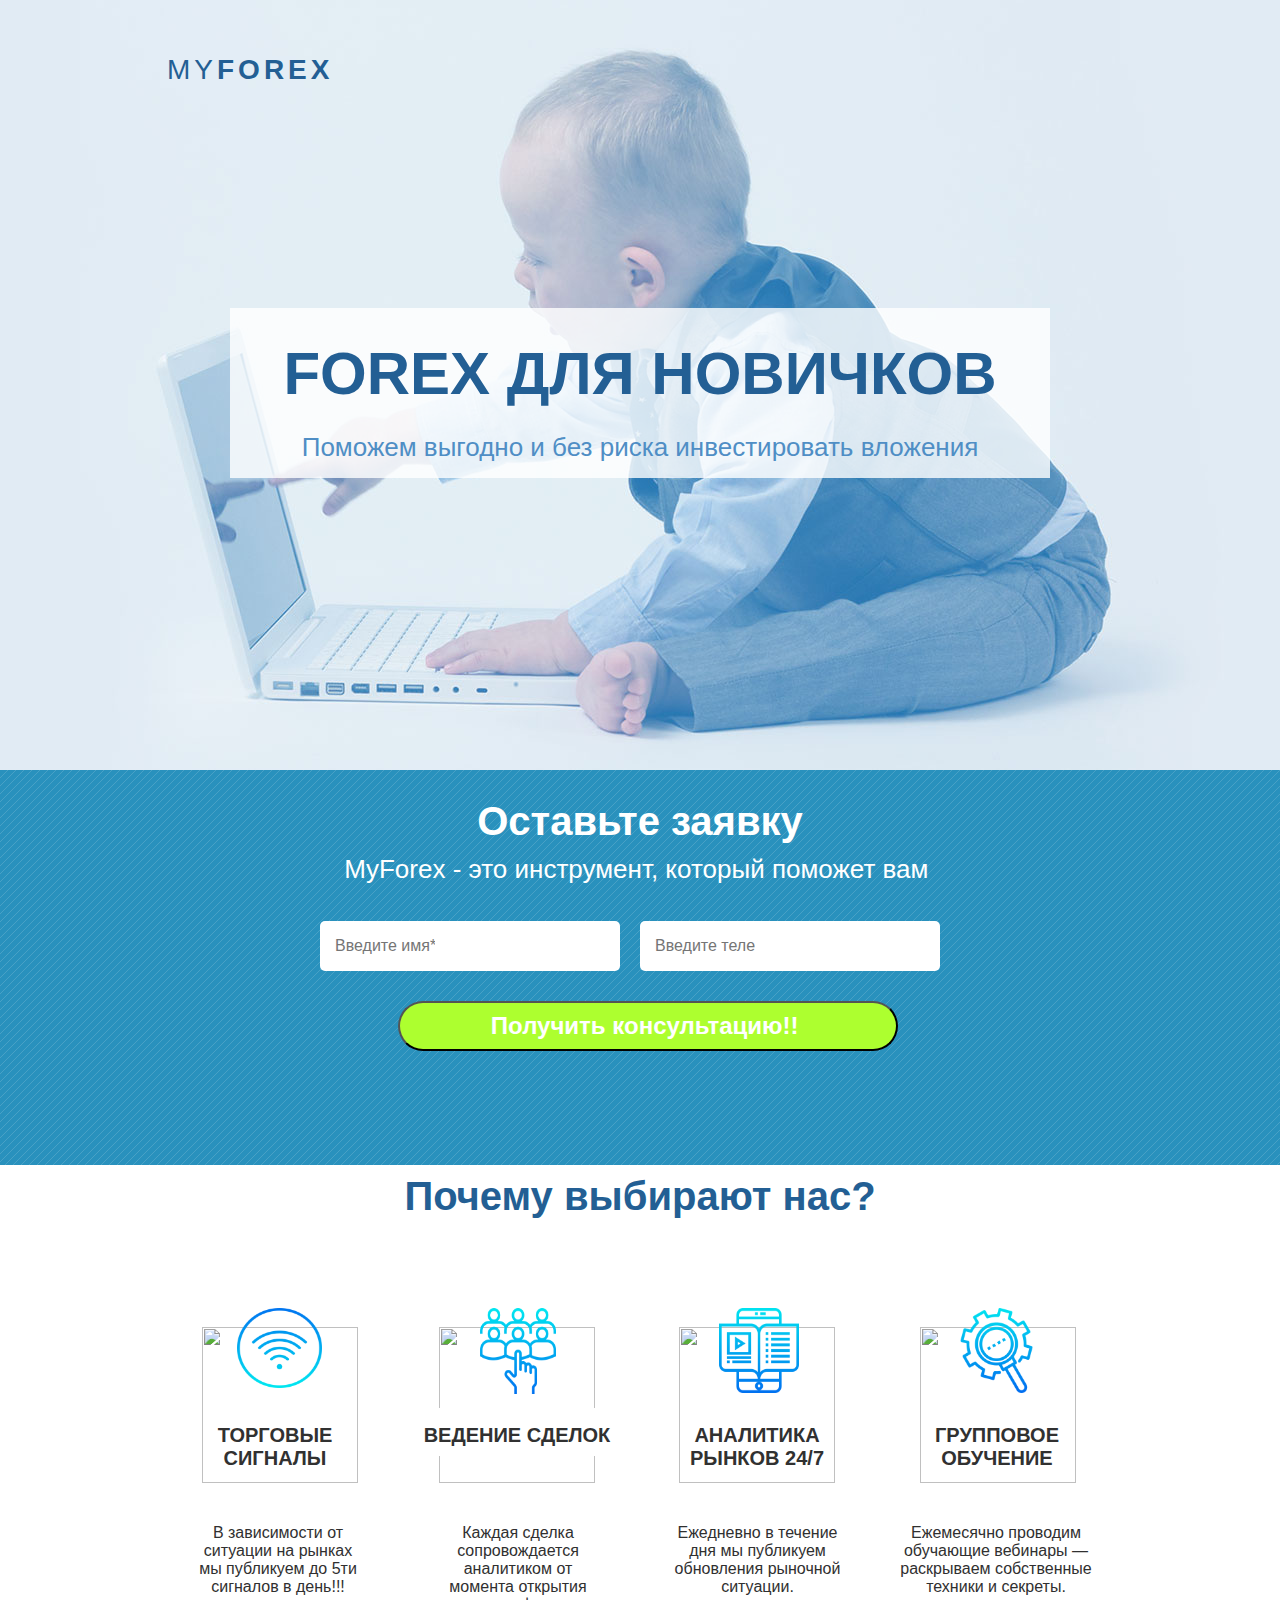
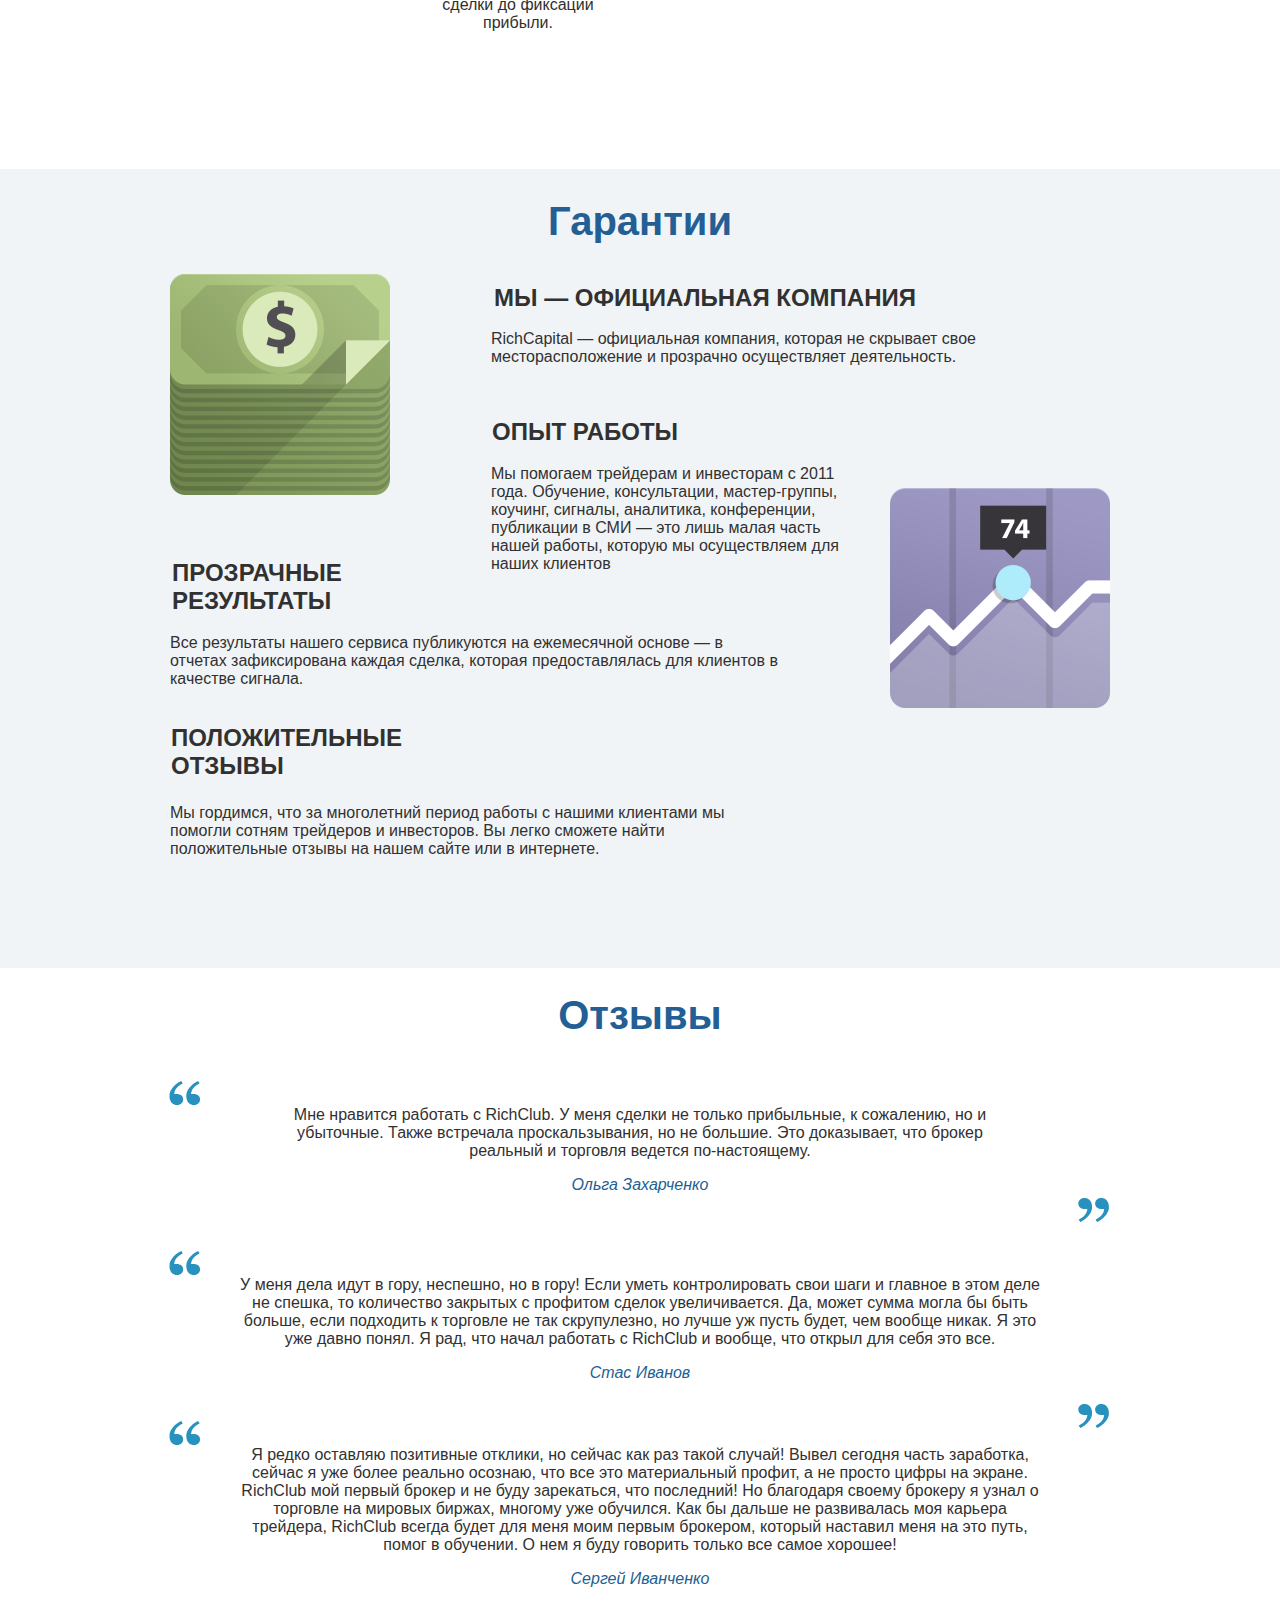
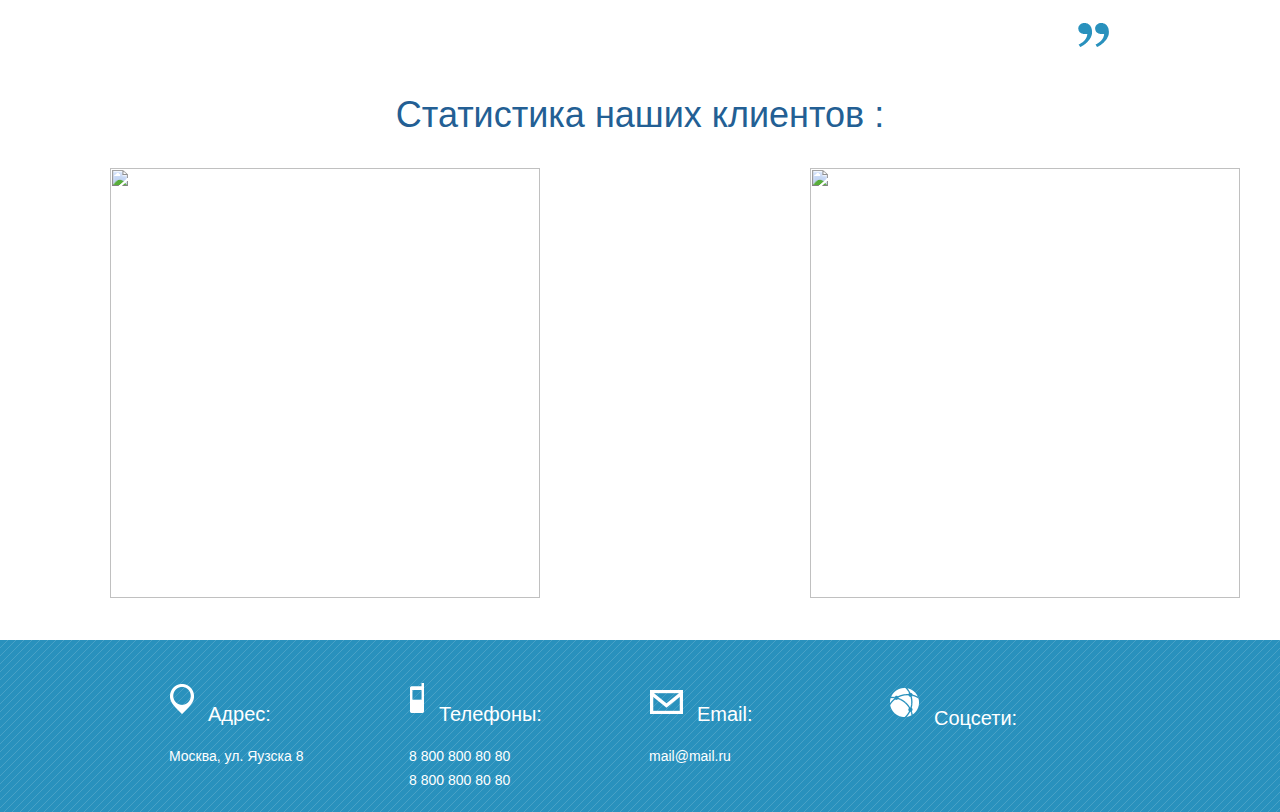
==== index.html @ 24b93293 "1" ====
﻿<!DOCTYPE HTML>
<html lang="ru" class="lang-ru site-ru">
<head>
	
    

    <meta http-equiv="Content-type" content="text/html; charset=utf-8" />

    

    <title>Форекс</title>
    

    
    

    
    
        <style class="page__variant-css">.body-pageVariant,
.preview-main-container {
    font-family: Arial, Helvetica, sans-serif;
}
.page_container {
    width: 960px;
    background: 0% 0% no-repeat #FFFFFF ;     height: 100%;
}
#middle_container { width: 960px; }
.preview-main-container,
.main-container {
    background-position: 50% 0%;
    background-no-scroll: on;
    min-height: 4060px;
    width: 960;
    z-index: 101;
    anchor-id: #block-page;
    font-family: Arial, Helvetica, sans-serif; 
}
.preview-main-container {
    min-width: 960px !important;
}
</style>
    
    
        
         
    <style>
    /* логотип */
    #block-new10 { 
        letter-spacing: 4px; /* расстояние между буквами */ 
    }
    #block-new10 strong{ 
        font-weight:800 !important; /* толщина шрифта */
    }
   
    /* заголовки разделов */
    #block-new16 *,
    #block-new20 *,
    #block-new39 *,
    #block-new49 *{
                font-size:40px  !important; /* размер шрифта */
        font-weight:600 !important; /* толщина шрифта */
    }
    /* подзаголовки разделов */
    #block-new17,
    #block-new21 {
        font-weight:300 !important; /* толщина шрифта */
    }
    /* заголовки раздела "почему мы", "гарантии", "остались вопросы?" */
    #block-new31,
    #block-new32,
    #block-new33,
    #block-new34,
    #block-new40,
    #block-new41,
    #block-new42,
    #block-new43,
    #block-new59{
        font-weight:600 !important; /* толщина шрифта */
    }
    
        /* кнопки форм */
    #block-new12 a,
    #block-new19 a{
        font-family: open sans,sans-serif !important; /* гарнитура шрифта */
        font-weight:600 !important; /* толщина шрифта */
        letter-spacing: 1.9px; /* расстояние между буквами */
    }
    /* кнопки форм под курсором */
    #block-new12:hover{
        border-color:#ea3232; /* цвет границы */
    }
    /* кнопки форм под курсором */
    #block-new12:hover a{
        color:#ea3232; /* цвет шрифта */
    }
    #block-new19:hover a{
        color:#2991bd; /* цвет шрифта */
    }
    

</style>
    

</head>


<body>

    

    
    
        <div id="block-new2" style="position: absolute; display: block;position: absolute;background-position: 0% 0%;background-repeat: repeat;border-width: 1px;background-image: url(./01_wZxetYf.png#size_8x8);capture: on;container: on;top: 770px;height: 395px;width: 100%;z-index: 1;anchor-id: #block-new2;background-color: #2991bd;left: 0;opacity: NaN;" class="outer-section"></div>
    
        <div id="block-new3" style="position: absolute; display: block;position: absolute;background-position: 0% 0%;background-repeat: no-repeat;border-width: 1px;capture: on;container: on;top: 1165px;height: 1004px;width: 100%;z-index: 1;anchor-id: #block-new3;background-color: #fffff;left: 0;opacity: NaN;" class="outer-section"></div>
    
        <div id="block-new1" style="position: absolute; display: block;position: absolute;background-position: 50% 0%;background-repeat: no-repeat;border-width: 1px;background-image: url(./01_EBP2nKq.jpg#size_1920x770);capture: on;container: on;height: 770px;width: 100%;z-index: 1;anchor-id: #block-new1;background-color: #e1ebf4;left: 0;top: 0;opacity: NaN;" class="outer-section"></div>
        
        <div id="block-new7" style="position: absolute; display: block;position: absolute;background-position: 0% 0%;background-repeat: repeat;border-width: 1px;background-image: url(./01_wZxetYf.png#size_8x8);capture: on;container: on;top: 3840px;height: 172px;width: 100%;z-index: 1;anchor-id: #block-new7;background-color: #2991bd;left: 0;opacity: NaN;" class="outer-section"></div>
    
        <div id="block-new4" style="position: absolute; display: block;position: absolute;background-position: 0% 0%;background-repeat: no-repeat;border-width: 1px;capture: on;container: on;top: 1769px;height: 1099px;width: 100%;z-index: 1;anchor-id: #block-new4;background-color: #f1f4f6;left: 0;opacity: NaN;" class="outer-section"></div>
    
        <div id="block-new5" style="position: absolute; display: block;position: absolute;background-position: 0% 0%;background-repeat: no-repeat;border-width: 1px;capture: on;container: on;top: 2568px;height: 754px;width: 100%;z-index: 1;anchor-id: #block-new5;background-color: #ffffff;left: 0;opacity: NaN;" class="outer-section"></div>
    
   
    <div id="preview" class="page_container" style="margin: 0 auto; position: relative; ">
        



    
        
            <style id="block-style-new58"> #block-new58  {display: block;position: absolute;background-position: 0% 0%;background-repeat: no-repeat;border-width: 1px;fix-aspect: on;top: 3215px;height: 24px;width: 31px;z-index: 125;anchor-id: #block-new58;left: 918px;}#block-new58 > img{vertical-align:top;}</style>
        
        
        
          <div class="block block-image is-image" id="block-new58" >
              

    <img src="./untitled-105_gXFi5ez.png#size_31x24"
        alt=""
        width="31"
        height="24" />


          </div>
        
   
        
        
        
          <div class="block block-text is-text" id="block-new32" style="display: block;position: absolute;background-position: 0% 0%;background-repeat: no-repeat;border-width: 1px;top: 1400px;height: 48px;width: 210px;z-index: 119;anchor-id: #block-new32;background-color: #ffffff;left: 252px;">
              <p style="text-align: center;"><span style="color:#313131;"><span style="font-size:20px;"><span style="font-family:open sans,sans-serif;">ВЕДЕНИЕ СДЕЛОК

</span></span></span></p>

          </div>
        
        </br>

        
        
        
          <div class="block block-text is-text" id="block-new33" style="display: block;position: absolute;background-position: 0% 0%;background-repeat: no-repeat;border-width: 1px;top: 1400px;height: 48px;width: 210px;z-index: 119;anchor-id: #block-new33;left: 492px;">
              <p style="text-align: center;"><span style="color:#313131;"><span style="font-size:20px;"><span style="font-family:open sans,sans-serif;">АНАЛИТИКА РЫНКОВ 24/7

</span></span></span></p>

          </div>
            </br>

    
        
            <style id="block-style-new30"> #block-new30 {display: block;position: absolute;background-position: 0% 0%;background-repeat: no-repeat;border-width: 1px;fix-aspect: on;top: 1300px;height: 85px;width: 85px;z-index: 118;anchor-id: #block-new30;left: 794px;}#block-new30 > img{vertical-align:top;}</style>
        
        
        
          <div class="block block-image is-image" id="block-new30" >
              

    <img src="./05_L6Yw2ML.png#size_85x85"
        alt=""
        width="85"
        height="85" />


          </div>
        
    
        
        
        
          <div class="block block-text is-text" id="block-new31" style="display: block;position: absolute;background-position: 0% 0%;background-repeat: no-repeat;border-width: 1px;top: 1400px;height: 48px;width: 210px;z-index: 119;anchor-id: #block-new31;left: 10px;">
              <p style="text-align: center;"><span style="color:#313131;"><span style="font-size:20px;"><span style="font-family:open sans,sans-serif;">ТОРГОВЫЕ СИГНАЛЫ</span></span></span></p>

          </div>
        
    </br>
        
        
        
          <div class="block block-text is-text" id="block-new36" style="display: block;position: absolute;background-position: 0% 0%;background-repeat: no-repeat;border-width: 1px;top: 1500px;height: 66px;width: 174px;z-index: 120;anchor-id: #block-new36;left: 271px;">
              <p style="text-align: center;"><span style="color:#303030;"><span style="font-family:open sans,sans-serif;"><span style="font-size:16px;">Каждая сделка сопровождается аналитиком от момента открытия сделки до фиксации прибыли.</span></span></span></p>
          </div>
        
    
        
        
        
          <div class="block block-text is-text" id="block-new37" style="display: block;position: absolute;background-position: 0% 0%;background-repeat: no-repeat;border-width: 1px;top: 1500px;height: 66px;width: 185px;z-index: 120;anchor-id: #block-new37;left: 505px;">
              <p style="text-align: center;"><span style="color:#303030;"><span style="font-family:open sans,sans-serif;"><span style="font-size:16px;">Ежедневно в течение дня мы публикуем обновления рыночной ситуации.</span></span></span></p>
          </div>
        
    
        
        
        
          <div class="block block-text is-text" id="block-new34" style="display: block;position: absolute;background-position: 0% 0%;background-repeat: no-repeat;border-width: 1px;top: 1400px;height: 48px;width: 210px;z-index: 119;anchor-id: #block-new34;left: 732px;">
              <p style="text-align: center;"><span style="color:#313131;"><span style="font-size:20px;"><span style="font-family:open sans,sans-serif;">ГРУППОВОЕ ОБУЧЕНИЕ

</span></span></span></p>

          </div>
            </br>

    
        
        
        
          <div class="block block-text is-text" id="block-new35" style="display: block;position: absolute;background-position: 0% 0%;background-repeat: no-repeat;border-width: 1px;top: 1500px;height: 42px;width: 174px;z-index: 120;anchor-id: #block-new35;left: 31px;">
              <p style="text-align: center;"><span style="color:#303030;"><span style="font-family:open sans,sans-serif;"><span style="font-size:16px;">В зависимости от ситуации на рынках мы публикуем до 5ти сигналов в день!!!

</span></span></span></p>

          </div>
        
    
        
        
        
          <div class="block block-text is-text" id="block-new38" style="display: block;position: absolute;background-position: 0% 0%;background-repeat: no-repeat;border-width: 1px;top: 1500px;height: 66px;width: 200px;z-index: 120;anchor-id: #block-new38;left: 736px;">
              <p style="text-align: center;"><span style="color:#303030;"><span style="font-family:open sans,sans-serif;"><span style="font-size:16px;">Ежемесячно проводим обучающие вебинары — раскрываем собственные техники и секреты.</span></span></span></p>
          </div>
        
    
        
        
        
          <div class="block block-text is-text" id="block-new39" style="display: block;position: absolute;background-position: 0% 0%;background-repeat: no-repeat;border-width: 1px;top: 1750px;height: 72px;width: 940px;z-index: 109;anchor-id: #block-new39;left: 10px;">
              <p style="text-align: center;"><span style="color:#235f94;"><span style="font-family:open sans,sans-serif;"><span style="font-size:36px;">Гарантии</span></span></span></p>

          </div>
        
    
        
          
        
    
        
        
        
          <div class="block block-text is-text" id="block-new76" style="display: block;position: absolute;background-position: 0% 0%;background-repeat: no-repeat;border-width: 1px;top: 3923px;height: 39px;width: 157px;z-index: 137;anchor-id: #block-new76;left: 489px;">
              <p><span style="color:#FFFFFF;"><span style="font-family:open sans,sans-serif;"><span style="font-size:14px;">mail@mail.ru</span></span></span></p>
          </div>
        
    
        
         
        
    
        
        
        
          <div class="block block-text is-text" id="block-new74" style="display: block;position: absolute;background-position: 0% 0%;background-repeat: no-repeat;border-width: 1px;top: 3923px;height: 39px;width: 157px;z-index: 137;anchor-id: #block-new74;left: 249px;">
              <p><span style="color:#FFFFFF;"><span style="font-family:open sans,sans-serif;"><span style="font-size:14px;">8 800 800 80 80</span></span></span></p>
          </div>
        
    
        
        
        
          <div class="block block-text is-text" id="block-new75" style="display: block;position: absolute;background-position: 0% 0%;background-repeat: no-repeat;border-width: 1px;top: 3947px;height: 39px;width: 157px;z-index: 137;anchor-id: #block-new75;left: 249px;">
              <p><span style="color:#FFFFFF;"><span style="font-family:open sans,sans-serif;"><span style="font-size:14px;">8 800 800 80 80</span></span></span></p>
          </div>
        
    
        
        
        
          <div class="block block-text is-text" id="block-new72" style="display: block;position: absolute;background-position: 0% 0%;background-repeat: no-repeat;border-width: 1px;top: 3878px;height: 30px;width: 117px;z-index: 136;anchor-id: #block-new72;left: 774px;">
              <p><font color="#ffffff" face="open sans, sans-serif"><span style="font-size: 20px; line-height: 32px;">Соцсети:</span></font></p>

          </div>
        
    
        
        
        
          <div class="block block-text is-text" id="block-new73" style="display: block;position: absolute;background-position: 0% 0%;background-repeat: no-repeat;border-width: 1px;top: 3923px;height: 33px;width: 157px;z-index: 137;anchor-id: #block-new73;left: 9px;">
              <p><span style="color:#FFFFFF;"><span style="font-family:open sans,sans-serif;"><span style="font-size:14px;">Москва, ул. Яузска 8</span></span></span></p>

          </div>
        
    
        
        
        
          <div class="block block-text is-text" id="block-new70" style="display: block;position: absolute;background-position: 0% 0%;background-repeat: no-repeat;border-width: 1px;top: 3879px;height: 48px;width: 117px;z-index: 136;anchor-id: #block-new70;left: 279px;">
              <p><span style="font-family:open sans,sans-serif;"><span style="color:#FFFFFF;"><span style="font-size:20px;">Телефоны:</span></span></span></p>

          </div>
        
    
        
        
        
          <div class="block block-text is-text" id="block-new71" style="display: block;position: absolute;background-position: 0% 0%;background-repeat: no-repeat;border-width: 1px;top: 3879px;height: 48px;width: 117px;z-index: 136;anchor-id: #block-new71;left: 537px;">
              <p><span style="font-family:open sans,sans-serif;"><span style="color:#FFFFFF;"><span style="font-size:20px;">Email:</span></span></span></p>

          </div>
        
    
        
        
        
          <div class="block block-text is-text" id="block-new49" style="display: block;position: absolute;background-position: 0% 0%;background-repeat: no-repeat;border-width: 1px;top: 2544px;height: 72px;width: 940px;z-index: 109;anchor-id: #block-new49;left: 10px;">
              <p style="text-align: center;"><span style="color:#235f94;"><span style="font-family:open sans,sans-serif;"><span style="font-size:36px;">Отзывы</span></span></span></p>

          </div>
        
    
        
            <style id="block-style-new48"> #block-new48  {display: block;position: absolute;background-position: 0% 0%;background-repeat: no-repeat;border-width: 1px;fix-aspect: on;top: 1866px;height: 221px;width: 220px;z-index: 123;anchor-id: #block-new48;left: 10px;}#block-new48 > img{vertical-align:top;}</style>
        
        
        
          <div class="block block-image is-image" id="block-new48" >
              

    <img src="./07_KJ5Efke.png#size_220x221"
        alt=""
        width="220"
        height="221" />


          </div>
        
    
        
        
        
         
        
        
        
          <div class="block block-text is-text" id="block-new43" style="  display: block;position: absolute;background-position: 0% 0%;background-repeat: no-repeat;border-width: 1px;top: 2300px;height: 54px;width: 300px;z-index: 121;anchor-id: #block-new43;left: 11px;">
              <p><span style="color:#313131;"><span style="font-family:open sans,sans-serif;"><span style="font-size:24px;">ПОЛОЖИТЕЛЬНЫЕ ОТЗЫВЫ</span></span></span></p>

          </div>
        
    
        
        
        
          <div class="block block-text is-text" id="block-new42" style="  display: block;position: absolute;background-position: 0% 0%;background-repeat: no-repeat;border-width: 1px;top: 2135px;height: 54px;width: 300px;z-index: 121;anchor-id: #block-new42;left: 12px;">
              <p><span style="color:#313131;"><span style="font-family:open sans,sans-serif;"><span style="font-size:24px;">ПРОЗРАЧНЫЕ РЕЗУЛЬТАТЫ</span></span></span></p>

          </div>
        
    
        
        
        
          <div class="block block-text is-text" id="block-new41" style=" display: block;position: absolute;background-position: 0% 0%;background-repeat: no-repeat;border-width: 1px;top: 1994px;height: 54px;width: 300px;z-index: 121;anchor-id: #block-new41;left: 332px;">
              <p><span style="color:#313131;"><span style="font-family:open sans,sans-serif;"><span style="font-size:24px;">ОПЫТ РАБОТЫ</span></span></span></p>

          </div>
        
    
        
        
        
          <div class="block block-text is-text" id="block-new40" style="display: block;position: absolute;background-position: 0% 0%;background-repeat: no-repeat;border-width: 1px;top: 1860px;height: 54px;width: 450px;z-index: 121;anchor-id: #block-new40;left: 334px;">
              <p><span style="color:#313131;"><span style="font-family:open sans,sans-serif;"><span style="font-size:24px;">МЫ — ОФИЦИАЛЬНАЯ КОМПАНИЯ</span></span></span></p>

          </div>
        
    
        
        
        
          <div class="block block-text is-text" id="block-new47" style="display: block;position: absolute;background-position: 0% 0%;background-repeat: no-repeat;border-width: 1px;top: 2380px;height: 66px;width: 608px;z-index: 122;anchor-id: #block-new47;left: 10px;">
              <p><span style="color:#313131;"><span style="font-family:open sans,sans-serif;"><span style="font-size:16px;">Мы гордимся, что за многолетний период работы с нашими клиентами мы помогли сотням трейдеров и инвесторов. Вы легко сможете найти положительные отзывы на нашем сайте или в интернете.</span></span></span></p>
          </div>
        
    
        
        
        
          <div class="block block-text is-text" id="block-new46" style=" display: block;position: absolute;background-position: 0% 0%;background-repeat: no-repeat;border-width: 1px;top: 2210px;height: 90px;width: 608px;z-index: 122;anchor-id: #block-new46;left: 10px;">
              <p><span style="color:#313131;"><span style="font-family:open sans,sans-serif;"><span style="font-size:16px;">Все результаты нашего сервиса публикуются на ежемесячной основе — в отчетах зафиксирована каждая сделка, которая предоставлялась для клиентов в качестве сигнала.</span></span></span></p>
          </div>
        
    
        
        
        
          <div class="block block-text is-text" id="block-new45" style="display: block;position: absolute;background-position: 0% 0%;background-repeat: no-repeat;border-width: 1px;top: 2041px;height: 66px;width: 368px;z-index: 122;anchor-id: #block-new45;left: 331px;">
              <p><span style="color:#313131;"><span style="font-family:open sans,sans-serif;"><span style="font-size:16px;">Мы помогаем трейдерам и инвесторам с 2011 года. Обучение, консультации, мастер-группы, коучинг, сигналы, аналитика, конференции, публикации в СМИ — это лишь малая часть нашей работы, которую мы осуществляем для наших клиентов</span></span></span></p>
          </div>
        
    
        
        
        
          <div class="block block-text is-text" id="block-new44" style="display: block;position: absolute;background-position: 0% 0%;background-repeat: no-repeat;border-width: 1px;top: 1906px;height: 90px;width: 608px;z-index: 122;anchor-id: #block-new44;left: 331px;">
              <p><span style="color:#313131;"><span style="font-family:open sans,sans-serif;"><span style="font-size:16px;">RichCapital — официальная компания, которая не скрывает свое месторасположение и прозрачно осуществляет деятельность.</span></span></span></p>

          </div>
        
    
        
            
        
        
        
    
        
        
        
          <div class="block block-form is-form" id="block-new18" style="display: block;position: absolute;width: 620px;top: 913px;left: 160px;height: auto;background-color: transparent;background-image: none;background-position: 0% 0%;background-repeat: no-repeat;opacity: NaN;">
              <form method='post' id='contact-form' action="#"  class="our_form">
	     <input type="hidden" name="contact_number"> 
	<style>#block-new18 label.main {
clear: left; width: 100px;float: inside;font-family: Arial, Helvetica, sans-serif;font-weight: normal;font-size: 16px;vertical-align: top;height: auto;left: 0;top: 0;background-color: transparent;background-image: none;background-position: 0% 0%;background-repeat: no-repeat;opacity: NaN;;
}
#block-new18 input::-webkit-input-placeholder {
padding: 0;width: 100px;float: inside;font-family: Arial, Helvetica, sans-serif;font-weight: normal;font-size: 16px;vertical-align: top;height: auto;left: 0;top: 0;background-color: transparent;background-image: none;background-position: 0% 0%;background-repeat: no-repeat;opacity: NaN;;
}
#block-new18 input:-moz-placeholder {
padding: 0;width: 100px;float: inside;font-family: Arial, Helvetica, sans-serif;font-weight: normal;font-size: 16px;vertical-align: top;height: auto;left: 0;top: 0;background-color: transparent;background-image: none;background-position: 0% 0%;background-repeat: no-repeat;opacity: NaN;;
}
#block-new18 input:-ms-input-placeholder {
padding: 0;width: 100px;float: inside;font-family: Arial, Helvetica, sans-serif;font-weight: normal;font-size: 16px;vertical-align: top;height: auto;left: 0;top: 0;background-color: transparent;background-image: none;background-position: 0% 0%;background-repeat: no-repeat;opacity: NaN;;
}
#block-new18 textarea::-webkit-input-placeholder {
padding: 0;width: 100px;float: inside;font-family: Arial, Helvetica, sans-serif;font-weight: normal;font-size: 16px;vertical-align: top;height: auto;left: 0;top: 0;background-color: transparent;background-image: none;background-position: 0% 0%;background-repeat: no-repeat;opacity: NaN;;
}
#block-new18 textarea:-moz-placeholder {
padding: 0;width: 100px;float: inside;font-family: Arial, Helvetica, sans-serif;font-weight: normal;font-size: 16px;vertical-align: top;height: auto;left: 0;top: 0;background-color: transparent;background-image: none;background-position: 0% 0%;background-repeat: no-repeat;opacity: NaN;;
}
#block-new18 textarea:-ms-input-placeholder {
padding: 0;width: 100px;float: inside;font-family: Arial, Helvetica, sans-serif;font-weight: normal;font-size: 16px;vertical-align: top;height: auto;left: 0;top: 0;background-color: transparent;background-image: none;background-position: 0% 0%;background-repeat: no-repeat;opacity: NaN;;
}
#block-new18 select::-webkit-input-placeholder {
padding: 0;width: 100px;float: inside;font-family: Arial, Helvetica, sans-serif;font-weight: normal;font-size: 16px;vertical-align: top;height: auto;left: 0;top: 0;background-color: transparent;background-image: none;background-position: 0% 0%;background-repeat: no-repeat;opacity: NaN;;
}
#block-new18 select:-moz-placeholder {
padding: 0;width: 100px;float: inside;font-family: Arial, Helvetica, sans-serif;font-weight: normal;font-size: 16px;vertical-align: top;height: auto;left: 0;top: 0;background-color: transparent;background-image: none;background-position: 0% 0%;background-repeat: no-repeat;opacity: NaN;;
}
#block-new18 select:-ms-input-placeholder {
padding: 0;width: 100px;float: inside;font-family: Arial, Helvetica, sans-serif;font-weight: normal;font-size: 16px;vertical-align: top;height: auto;left: 0;top: 0;background-color: transparent;background-image: none;background-position: 0% 0%;background-repeat: no-repeat;opacity: NaN;;
}
#block-new18 option::-webkit-input-placeholder {
padding: 0;width: 100px;float: inside;font-family: Arial, Helvetica, sans-serif;font-weight: normal;font-size: 16px;vertical-align: top;height: auto;left: 0;top: 0;background-color: transparent;background-image: none;background-position: 0% 0%;background-repeat: no-repeat;opacity: NaN;;
}
#block-new18 option:-moz-placeholder {
padding: 0;width: 100px;float: inside;font-family: Arial, Helvetica, sans-serif;font-weight: normal;font-size: 16px;vertical-align: top;height: auto;left: 0;top: 0;background-color: transparent;background-image: none;background-position: 0% 0%;background-repeat: no-repeat;opacity: NaN;;
}
#block-new18 option:-ms-input-placeholder {
padding: 0;width: 100px;float: inside;font-family: Arial, Helvetica, sans-serif;font-weight: normal;font-size: 16px;vertical-align: top;height: auto;left: 0;top: 0;background-color: transparent;background-image: none;background-position: 0% 0%;background-repeat: no-repeat;opacity: NaN;;
}
#block-new18 .input {
display: block;
margin: 0 0 0 0;
height: 50px;
width: 270px;
border-radius: 5px; width: 520px;height: 50px;font-size: 16px;padding: 15;border-width: 0px;border-color: #cccccc;border-radius: 5px;font-weight: normal;margin-bottom: 0px;border-style: solid;background-color: #ffffff !important;font-family: Arial, Helvetica, sans-serif;focus-color: #53a7ec;left: 0;top: 0;background-image: none;background-position: 0% 0%;background-repeat: no-repeat;opacity: NaN;;
padding: 0 15px !important;;
}
#block-new18 .input:focus {
border-color: rgba(83, 167, 236, 0.6);
-webkit-box-shadow: inset 0 1px 1px rgba(83, 167, 236, 0.075), 0 0 8px rgba(83, 167, 236, 0.8);
-moz-box-shadow: inset 0 1px 1px rgba(83, 167, 236, 0.075), 0 0 8px rgba(83, 167, 236, 0.8);
box-shadow: inset 0 1px 1px rgba(83, 167, 236, 0.075), 0 0 8px rgba(83, 167, 236, 0.8);
}
#block-new18 select.input {
display: block;
height: 50px;
padding: 0 11px !important; padding-right: 0 !important;;
width: 300px !important;
}
#block-new18 input.input {
display: block;
height: 50px !important;
width: 270px;
box-shadow: none;
}
#block-new18 input:required {
box-shadow: none;
}
#block-new18 input:invalid {
box-shadow: none;
}
#block-new18 input[type="checkbox"] {
margin-right: 5px;
}
#block-new18 input[type="radio"] {
margin-right: 5px;
}
#block-new18 textarea.input {
display: block;
width: 270px;
margin-right: 0 !important;
padding: ;
}
#block-new18 .radio {
display: block; font-family: Arial, Helvetica, sans-serif;font-size: 16px;font-weight: normal;height: auto;width: auto;left: 0;top: 0;background-color: transparent;background-image: none;background-position: 0% 0%;background-repeat: no-repeat;opacity: NaN;;
}
#block-new18 .input_block {
display: block;
margin-bottom: 0px;
margin-left: 0;
}
#block-new18 {
z-index: 111;
}
#block-new18 input {
padding: 0; margin: 0; ;
}
#block-new18 label {
margin: 0;
padding: 0;
}
#block-new18 .column50 {
width: 50%;
float: left;
}
#block-new18 .column50.column50_1 .cont {
padding-right: 10px;
}
#block-new18 .column50.column50_2 .cont {
padding-left: 10px;
}
#block-new18 .column50 .input {
margin-top: 0;
}
#block-new18 .form-list-item {
display: inline-block;
}
#block-new18 .form-list-item.form-list-columns-1 {
width: 100%;
}
#block-new18 .form-list-item.form-list-columns-2 {
width: 50%;
}
#block-new18 .form-list-item.form-list-columns-3 {
width: 33%;
}

</style>

<div class="column50 column50_1"><div class="cont " data-name="widget_0" data-first_name="1" data-default="" data-required="1" data-column="1" data-ordering="1" data-label="Введите имя" data-type="input"><input type="text" class="input" name="firstName" value="" required placeholder="Введите имя*" /></div>
</div>
<div class="column50 column50_2"><div class="cont " data-name="widget_1" data-phone="1" data-default="" data-pattern="" data-required="1" data-mask="" data-column="2" data-ordering="1" data-label="Введите телефон" data-type="tel"><input type="tel" class="input" name="leadPhone" value="" required placeholder="Введите телефон*" /></div>
</div>

<style id="block-style-new19"> #block-new19 { anchor-id: #block-new19; position: absolute; top: 1013px;left: 450px;width: 294px; text-align: center; background-color: #; z-index: 112; height: 44px; border-color: #ffffff; border-width: 3px; border-style: solid; border-radius: 5px; } #block-new19 > a { display: block; text-decoration: none; cursor: pointer; width: 294px; color: #ffffff; font-size: 16px; box-sizing: border-box; line-height: 44px; height: 44px; padding-right: 12.4px; padding-left: 12.4px; font-weight: normal; } #block-new19:hover { background-color: #ffffff; } </style>
 <style>
 .button_wrapper{width:264px}
 .button_wrapper{text-align:center;font-size:15px;color:#000;margin-top:10px}
 .button_wrapper{margin:0 auto}
 .btn {
  width:100%;
  height:60px;
  font-family:arial;
  font-size:24px;
  font-weight:bold;
  color:#fff;
  text-align:center;
  -webkit-border-radius:30px;
  -moz-border-radius:30px;
  border-radius:30px;
  cursor:pointer;
  background:#ADFF2F;
 
} 
.btn:hover { background: rgb(53, 167, 110); }
.btn:active {
  background: rgb(33,147,90);
  box-shadow: 0 3px rgb(33,147,90) inset;
}
 </style>
 <div class="button_wrapper">
<input style="width:500px;height:50px;margin-top:30px;margin-left:-100px;" class="btn" type="submit" value="Получить консультацию!! " >
</div>
          </div>
</form>
        
    
        
            
        
    
        
            <style id="block-style-new56"> #block-new56  {display: block;position: absolute;background-position: 0% 0%;background-repeat: no-repeat;border-width: 1px;fix-aspect: on;top: 2790px;height: 24px;width: 31px;z-index: 125;anchor-id: #block-new56;left: 918px;}#block-new56 > img{vertical-align:top;}</style>
        
        
        
          <div class="block block-image is-image" id="block-new56" >
              

    <img src="./untitled-105_gXFi5ez.png#size_31x24"
        alt=""
        width="31"
        height="24" />


          </div>
        
    
        
            <style id="block-style-new57"> #block-new57  {display: block;position: absolute;background-position: 0% 0%;background-repeat: no-repeat;border-width: 1px;fix-aspect: on;top: 2996px;height: 24px;width: 31px;z-index: 125;anchor-id: #block-new57;left: 918px;}#block-new57 > img{vertical-align:top;}</style>
        
        
        
          <div class="block block-image is-image" id="block-new57" >
              

    <img src="./untitled-105_gXFi5ez.png#size_31x24"
        alt=""
        width="31"
        height="24" />


          </div>
        
    
        
        
        
          <div class="block block-text is-text" id="block-new50" style="display: block;position: absolute;background-position: 0% 0%;background-repeat: no-repeat;border-width: 1px;top: 2682px;height: 132px;width: 750px;z-index: 122;anchor-id: #block-new50;left: 105px;">
              <p style="text-align: center;"><span style="color:#313131;"><span style="font-family:open sans,sans-serif;"><span style="font-size:16px;">Мне нравится работать с RichClub. У меня сделки не только прибыльные, к сожалению, но и убыточные. Также встречала проскальзывания, но не большие. Это доказывает, что брокер реальный и торговля ведется по-настоящему.</span></span></span></p>

<p style="text-align: center;"><span style="color:#235f94;"><em><span style="font-family:open sans,sans-serif;"><span style="font-size:16px;">Ольга Захарченко</span></span></em></span></p>

          </div>
        
    
        
        
        
          <div class="block block-text is-text" id="block-new51" style="display: block;position: absolute;background-position: 0% 0%;background-repeat: no-repeat;border-width: 1px;top: 2852px;height: 156px;width: 800px;z-index: 122;anchor-id: #block-new51;left: 80px;">
              <p style="text-align: center;"><span style="color:#313131;"><span style="font-family:open sans,sans-serif;"><span style="font-size:16px;">У меня дела идут в гору, неспешно, но в гору! Если уметь контролировать свои шаги и главное в этом деле не спешка, то количество закрытых с профитом сделок увеличивается. Да, может сумма могла бы быть больше, если подходить к торговле не так скрупулезно, но лучше уж пусть будет, чем вообще никак. Я это уже давно понял. Я рад, что начал работать с RichClub и вообще, что открыл для себя это все.</span></span></span></p>

<p style="text-align: center;"><span style="color:#235f94;"><em><span style="font-family:open sans,sans-serif;"><span style="font-size:16px;">Стас Иванов</span></span></em></span></p>
          </div>
        
    
        
        
        
          <div class="block block-text is-text" id="block-new52" style="display: block;position: absolute;background-position: 0% 0%;background-repeat: no-repeat;border-width: 1px;top: 3022px;height: 132px;width: 800px;z-index: 122;anchor-id: #block-new52;left: 80px;">
              <p style="text-align: center;"><span style="color:#313131;"><span style="font-family:open sans,sans-serif;"><span style="font-size:16px;">Я редко оставляю позитивные отклики, но сейчас как раз такой случай! Вывел сегодня часть заработка, сейчас я уже более реально осознаю, что все это материальный профит, а не просто цифры на экране. RichClub мой первый брокер и не буду зарекаться, что последний! Но благодаря своему брокеру я узнал о торговле на мировых биржах, многому уже обучился. Как бы дальше не развивалась моя карьера трейдера, RichClub всегда будет для меня моим первым брокером, который наставил меня на это путь, помог в обучении. О нем я буду говорить только все самое хорошее!</span></span></span></p>

<p style="text-align: center;"><span style="color:#235f94;"><em><span style="font-family:open sans,sans-serif;"><span style="font-size:16px;">Сергей Иванченко</span></span></em></span></p>
          </div>
        
    
        
            <style id="block-style-new53"> #block-new53  {display: block;position: absolute;background-position: 0% 0%;background-repeat: no-repeat;border-width: 1px;fix-aspect: on;top: 2673px;height: 24px;width: 31px;z-index: 124;anchor-id: #block-new53;left: 9px;}#block-new53 > img{vertical-align:top;}</style>
        
        
        
          <div class="block block-image is-image" id="block-new53" >
              

    <img src="./untitled-103_dsJ9GIf.png#size_31x24"
        alt=""
        width="31"
        height="24" />


          </div>
        
    
        
        
        
          <div class="block block-text is-text" id="block-new10" style="display: block;position: absolute;background-position: 0% 0%;background-repeat: no-repeat;border-width: 1px;top: 30px;height: 60px;width: 300px;z-index: 103;anchor-id: #block-new10;left: 7px;">
              <p><span style="font-family:open sans,sans-serif;"><span style="color:#235f94;"><span style="font-size:28px;">MY<strong>FOREX</strong></span></span></span></p>

          </div>
        
    
        
        
        
         
        
    
        
           
        
        
        
          <div class="block block-text is-text" id="block-new13" style="display: block;position: absolute;background-position: 0% 0%;background-repeat: no-repeat;border-width: 1px;top: 315px;height: 111px;width: 1100px;z-index: 106;anchor-id: #block-new13;left: -70px;">
              <p style="text-align: center;"><span style="color:#235f94;"><strong><span style="font-size:60px;"><span style="font-family:open sans,sans-serif;">FOREX ДЛЯ НОВИЧКОВ</span></span></strong></span></p>

          </div>
        
    
        
        
        
          <div class="block block-text is-text" id="block-new14" style="display: block;position: absolute;background-position: 0% 0%;background-repeat: no-repeat;border-width: 1px;top: 408px;height: 57px;width: 1100px;z-index: 107;anchor-id: #block-new14;raw-css: font-weight:300;left: -70px;; font-weight:300">
              <p style="text-align: center;"><span style="color:#4f8ec5;"><span style="font-family:open sans,sans-serif;"><span style="font-size:26px;">Поможем выгодно и без риска инвестировать вложения</span></span></span></p>

          </div>
        
    
        
        
        
          <div class="block block-box is-box" id="block-new15" style="display: block;position: absolute;background-position: 0% 0%;background-repeat: no-repeat;border-width: 1px;opacity: 0.8;border-color: #cccccc;top: 300px;height: 170px;width: 820px;z-index: 69;anchor-id: #block-new15;border-style: none;background-color: #ffffff;left: 70px;">
              
          </div>
        
    
        
        
        
          <div class="block block-text is-text" id="block-new16" style="display: block;position: absolute;background-position: 0% 0%;background-repeat: no-repeat;border-width: 1px;top: 750px;height: 72px;width: 940px;z-index: 109;anchor-id: #block-new16;left: 10px;">
              <p style="text-align: center;"><span style="color:#FFFFFF;"><span style="font-family:open sans,sans-serif;"><span style="font-size:36px;">Оставьте заявку</span></span></span></p>

          </div>
        
    
        
        
        
          <div class="block block-text is-text" id="block-new17" style="display: block;position: absolute;background-position: 0% 0%;background-repeat: no-repeat;border-width: 1px;top: 830px;height: 53px;width: 940px;z-index: 110;anchor-id: #block-new17;left: 10px;">
              <p style="text-align: center;"><span style="color:#FFFFFF;"><span style="font-family:open sans,sans-serif;"><span style="font-size:26px;">MyForex - это инструмент, который поможет вам&nbsp;</span></span></span></p>

          </div>
        
    
        
       
        
            <style id="block-style-new54"> #block-new54  {display: block;position: absolute;background-position: 0% 0%;background-repeat: no-repeat;border-width: 1px;fix-aspect: on;top: 2843px;height: 24px;width: 31px;z-index: 124;anchor-id: #block-new54;left: 9px;}#block-new54 > img{vertical-align:top;}</style>
        
        
        
          <div class="block block-image is-image" id="block-new54" >
              

    <img src="./untitled-103_dsJ9GIf.png#size_31x24"
        alt=""
        width="31"
        height="24" />


          </div>
        
    
        
            <style id="block-style-new55"> #block-new55  {display: block;position: absolute;background-position: 0% 0%;background-repeat: no-repeat;border-width: 1px;fix-aspect: on;top: 3013px;height: 24px;width: 31px;z-index: 124;anchor-id: #block-new55;left: 9px;}#block-new55 > img{vertical-align:top;}</style>
        
        
        
          <div class="block block-image is-image" id="block-new55" >
              

    <img src="./untitled-103_dsJ9GIf.png#size_31x24"
        alt=""
        width="31"
        height="24" />


          </div>
        
    
        
        
        
          
        
    
        
        
        
          <div class="block block-text is-text" id="block-new20" style="display: block;position: absolute;background-position: 0% 0%;background-repeat: no-repeat;border-width: 1px;top: 1125px;height: 56px;width: 940px;z-index: 109;anchor-id: #block-new20;left: 10px;">
              <p style="text-align: center;"><span style="color:#235f94;"><span style="font-family:open sans,sans-serif;"><span style="font-size:36px;">Почему выбирают нас?</span></span></span></p>

          </div>
        
    
        
            <style id="block-style-new23"> #block-new23  {display: block;position: absolute;background-position: 0% 0%;background-repeat: no-repeat;border-width: 1px;fix-aspect: on;top: 1319px;height: 156px;width: 156px;z-index: 113;anchor-id: #block-new23;left: 279px;}#block-new23 > img{vertical-align:top;}</style>
        
        
        
          <div class="block block-image is-image" id="block-new23" >
              

    <img src="./06_4MNxpAp.png#size_156x156"
        alt=""
        width="156"
        height="156" />


          </div>
        
    
        
            <style id="block-style-new22"> #block-new22  {display: block;position: absolute;background-position: 0% 0%;background-repeat: no-repeat;border-width: 1px;fix-aspect: on;top: 1319px;height: 156px;width: 156px;z-index: 113;anchor-id: #block-new22;left: 42px;}#block-new22 > img{vertical-align:top;}</style>
        
        
        
          <div class="block block-image is-image" id="block-new22" >
              

    <img src="./06_4MNxpAp.png#size_156x156"
        alt=""
        width="156"
        height="156" />


          </div>
        
    
        
            <style id="block-style-new25"> #block-new25  {display: block;position: absolute;background-position: 0% 0%;background-repeat: no-repeat;border-width: 1px;fix-aspect: on;top: 1319px;height: 156px;width: 156px;z-index: 113;anchor-id: #block-new25;left: 760px;}#block-new25 > img{vertical-align:top;}</style>
        
        
        
          <div class="block block-image is-image" id="block-new25" >
              

    <img src="./06_4MNxpAp.png#size_156x156"
        alt=""
        width="156"
        height="156" />


          </div>
        
    
        
            <style id="block-style-new24"> #block-new24  {display: block;position: absolute;background-position: 0% 0%;background-repeat: no-repeat;border-width: 1px;fix-aspect: on;top: 1319px;height: 156px;width: 156px;z-index: 113;anchor-id: #block-new24;left: 519px;}#block-new24 > img{vertical-align:top;}</style>
        
        
        
          <div class="block block-image is-image" id="block-new24" >
              

    <img src="./06_4MNxpAp.png#size_156x156"
        alt=""
        width="156"
        height="156" />


          </div>
        
    
        
            <style id="block-style-new27"> #block-new27  {display: block;position: absolute;background-position: 0% 0%;background-repeat: no-repeat;border-width: 1px;fix-aspect: on;top: 1300px;height: 86px;width: 76px;z-index: 115;anchor-id: #block-new27;left: 320px;}#block-new27 > img{vertical-align:top;}</style>
        
        
        
          <div class="block block-image is-image" id="block-new27" >
              

    <img src="./03_Uiezw3G.png#size_76x86"
        alt=""
        width="76"
        height="86" />


          </div>
        
    
        
            <style id="block-style-new26"> #block-new26  {display: block;position: absolute;background-position: 0% 0%;background-repeat: no-repeat;border-width: 1px;fix-aspect: on;top: 1300px;height: 80px;width: 85px;z-index: 114;anchor-id: #block-new26;left: 77px;}#block-new26 > img{vertical-align:top;}</style>
        
        
        
          <div class="block block-image is-image" id="block-new26" >
              

    <img src="./02_JokYkn8.png#size_85x80"
        alt=""
        width="85"
        height="80" />


          </div>
        
    
        
            <style id="block-style-new29"> #block-new29  {display: block;position: absolute;background-position: 0% 0%;background-repeat: no-repeat;border-width: 1px;fix-aspect: on;top: 2080px;height: 220px;width: 220px;z-index: 117;anchor-id: #block-new29;left: 730px;}#block-new29 > img{vertical-align:top;}</style>
        
        
        
          <div class="block block-image is-image" id="block-new29" >
              

    <img src="./08_Obvcxhf.png#size_220x220"
        alt=""
        width="220"
        height="220" />


          </div>
        
    
        
            <style id="block-style-new28"> #block-new28  {display: block;position: absolute;background-position: 0% 0%;background-repeat: no-repeat;border-width: 1px;fix-aspect: on;top: 1300px;height: 85px;width: 80px;z-index: 116;anchor-id: #block-new28;left: 559px;}#block-new28 > img{vertical-align:top;}</style>
        
        
        
          <div class="block block-image is-image" id="block-new28" >
              

    <img src="./04_luXfTV1.png#size_80x85"
        alt=""
        width="80"
        height="85" />


          </div>
        
    
        
        
        
          <div class="block block-text is-text" id="block-new69" style="display: block;position: absolute;background-position: 0% 0%;background-repeat: no-repeat;border-width: 1px;top: 3879px;height: 33px;width: 117px;z-index: 136;anchor-id: #block-new69;left: 48px;">
              <p><span style="font-family:open sans,sans-serif;"><span style="color:#FFFFFF;"><span style="font-size:20px;">Адрес:</span></span></span></p>

          </div>
        
    
        
            <style id="block-style-new68"> #block-new68  {display: block;position: absolute;background-position: 0% 0%;background-repeat: no-repeat;border-width: 1px;fix-aspect: on;top: 3880px;height: 29px;width: 29px;z-index: 135;anchor-id: #block-new68;left: 730px;}#block-new68 > img{vertical-align:top;}</style>
        
        
        
          <div class="block block-image is-image" id="block-new68" >
              

    <img src="./20_aSEQLuR.png#size_29x29"
        alt=""
        width="29"
        height="29" />


          </div>
        
    
        
            <style id="block-style-new65"> #block-new65  {display: block;position: absolute;background-position: 0% 0%;background-repeat: no-repeat;border-width: 1px;fix-aspect: on;top: 3876px;height: 30px;width: 24px;z-index: 132;anchor-id: #block-new65;left: 10px;}#block-new65 > img{vertical-align:top;}</style>
        
        
        
          <div class="block block-image is-image" id="block-new65" >
              

    <img src="./17_qa9Nv8x.png#size_24x30"
        alt=""
        width="24"
        height="30" />


          </div>
        
    
        
        
        
         
        
    
        
            <style id="block-style-new67"> #block-new67  {display: block;position: absolute;background-position: 0% 0%;background-repeat: no-repeat;border-width: 1px;fix-aspect: on;top: 3882px;height: 24px;width: 33px;z-index: 134;anchor-id: #block-new67;left: 490px;}#block-new67 > img{vertical-align:top;}</style>
        
        
        
          <div class="block block-image is-image" id="block-new67" >
              

    <img src="./19_HXVqf41.png#size_33x24"
        alt=""
        width="33"
        height="24" />


          </div>
        
    
        
            <style id="block-style-new66"> #block-new66  {display: block;position: absolute;background-position: 0% 0%;background-repeat: no-repeat;border-width: 1px;fix-aspect: on;top: 3875px;height: 30px;width: 14px;z-index: 133;anchor-id: #block-new66;left: 250px;}#block-new66 > img{vertical-align:top;}</style>
        
        
        
          <div class="block block-image is-image" id="block-new66" >
              

    <img src="./18_kA9OV8r.png#size_14x30"
        alt=""
        width="14"
        height="30" />


          </div>
		  
		  
		  
		  
		  
		  
		  
		   <div class="block block-text is-text" id="block-new120" style="display: block;position: absolute;background-position: 0% 0%;background-repeat: no-repeat;border-width: 1px;top: 3270px;height: 56px;width: 940px;z-index: 109;anchor-id: #block-new120;left: 10px;">
              <p style="text-align: center;"><span style="color:#235f94;"><span style="font-family:open sans,sans-serif;"><span style="font-size:36px;">Статистика наших клиентов :</span></span></span></p>

          </div>
		  
		  
		    <style id="block-style-new129"> #block-new129  {display: block;position: absolute;background-position: 0% 0%;background-repeat: no-repeat;border-width: 1px;fix-aspect: on;top: 3360px;height: 430px;width: 430px;z-index: 117;anchor-id: #block-new129;left: -50px;}#block-new129 > img{vertical-align:top;}</style>
        
        
        
          <div class="block block-image is-image" id="block-new129" >
              

    <img src="./images/statistic1.png#size_430x430"
        alt=""
        width="430"
        height="430" />


          </div>
		  
		   <style id="block-style-new130"> #block-new130  {display: block;position: absolute;background-position: 0% 0%;background-repeat: no-repeat;border-width: 1px;fix-aspect: on;top: 3360px;height: 430px;width: 430px;z-index: 117;anchor-id: #block-new130;left: 650px;}#block-new130 > img{vertical-align:top;}</style>
        
        
        
          <div class="block block-image is-image" id="block-new130" >
              

    <img src="./images/statistic2.png#size_430x430"
        alt=""
        width="430"
        height="430" />


          </div>
		  
		  
		  
		  
        
   <script>
setTimeout(window.blocksAnimatation.run, 500);

if (typeof jq_144 == 'undefined') { jq_144 = $ }


LPG.namespace( 'LPG.landings.forms.errors' );
jq_144.extend( LPG.landings.forms.errors, {
	errTpl: '',
	getHintOffsetTop: function ( $input ) {
		return parseInt( $input.css( 'border-top-width' ) ) + parseInt( $input.css( 'padding-top' ) ) + $input.height();
	},
	getHintOffsetLeft: function ( $input ) {
		var inputHalfWidth;
		if ( $input[ 0 ].type === 'checkbox' || $input[ 0 ].type === 'radio' ) {
			inputHalfWidth = Math.floor( $input.width() / 2 );
		} else {
			inputHalfWidth = 0;
		}
		return parseInt( $input.css( 'border-left-width' ) ) + parseInt( $input.css( 'padding-left' ) ) + inputHalfWidth - 24;/* 24 - is half width of error square */
	},
	showErrorsHint: function ( errors, $send_form ) {
		var that = this;
		var error = errors[ 0 ];
		if ( !error.fieldName ) {
			alert( error.text );
			return;
		}
		var isInPreview = $send_form.closest( '#preview' ).length > 0;
		var $input = $send_form.find( '[name="' + error.fieldName + '"]' ).first();
		var $errTpl = jq_144( that[ 'errTpl' ] );
		var inputOffsets;
		var $preview = jq_144( '#preview' );
		if ( $input.attr( 'type' ) === 'file' ) {
			$input = $input.prev().find( 'input' );
		}
		inputOffsets = $input.offset();

		$errTpl.find( '.landing__form__error__message' ).html( '<span>' + error.text + '</span>' );
		$errTpl.css( {
			position: isInPreview ? 'absolute' : 'fixed',
			top: inputOffsets.top + that.getHintOffsetTop( $input ) - ( isInPreview ? 0 : jq_144( window ).scrollTop() ),
			left: inputOffsets.left + that.getHintOffsetLeft( $input ) - ( isInPreview ? $preview.offset().left : 0 )
		} );

		$errTpl.appendTo( isInPreview ? $preview : jq_144( 'body' ) );
		jq_144( document ).one( 'click', { $errTpl: $errTpl }, function ( e ) {
			e.data[ '$errTpl' ].fadeOut( function () {
				jq_144( this ).remove();
			} );
		} );
	},
	init: function () {
		this.errTpl = document.getElementById( 'tpl-form_error' ).innerHTML;
	}
} );
LPG.landings.forms.errors.init();


jq_144(function ($) {
	
	window.doc_height = 0;
	var cssRules = document.querySelector('.page__variant-css').sheet.cssRules,
		mainContRules,
		previewRules,
		$body = $('body'),
		$html = $('html'),
		$pmCont = $('.preview-main-container'),
		previewElem = document.getElementById('preview'),
		bChildsHeight = 0,
		resizeTimer;

	for ( var i =0, l = cssRules.length ; i < l ; i += 1 ) {
		switch (cssRules[i].selectorText) {
			case '.page_container':
				previewRules = cssRules[i];
				break;
			case '.preview-main-container, .main-container':
				mainContRules = cssRules[i];
				break;
		}
	}

	if ( mainContRules.style.minHeight !== '' ) {
		previewRules.style.minHeight = mainContRules.style.minHeight;
	} else if ( mainContRules.style.height !== '' ) {
		previewRules.style.minHeight = mainContRules.style.height;
		mainContRules.style.minHeight = mainContRules.style.height;
		mainContRules.style.height = '';/* найти способ избежать обнуления невалидных стилей, если это возможно */
	} else {
	
		$('#preview .block, .preview-main-container .outer-section').each(function() {
			var btm = $(this).height() + $(this).position().top;
			if (btm > doc_height) { window.doc_height = btm; }
		});

		if ( window.doc_height > $body.height() ) {
			previewRules.style.minHeight = window.doc_height + 'px';
		}
	}

	$body.children().filter(':visible').each(function () {
		var $this = $(this),
			position = $this.css('position');
		if ( position !== 'absolute' && position !== 'fixed' ) {
			bChildsHeight += $this.height();
		}
	});

	if ( ( window.innerHeight || document.documentElement.clientHeight ) > $body.height() ) {
		$html.addClass('height100p');
		if ( $body.height() > bChildsHeight ) {
			previewElem.style.height = $pmCont.height() + ( $body.height() - bChildsHeight ) + 'px';
		}
	}

	function fixHeight() {
		var bChildsHeightR = 0;
		$body.children().filter(':visible').each(function () {
			var $this = $(this),
				position = $this.css('position');
			if ( position !== 'absolute' && position !== 'fixed' ) {
				bChildsHeightR += $this.height();
			}
		});
		if ( !$html.hasClass('height100p') ) {
			if ( ( window.innerHeight || document.documentElement.clientHeight ) > $body.height() ) {
				$html.addClass('height100p');
				if ( $body.height() > bChildsHeightR ) {
					previewElem.style.height = $pmCont.height() + ( $body.height() - bChildsHeightR ) + 'px';
				}
			}
		} else {
			if ( $body.height() > bChildsHeight ) {
				previewElem.style.height = $pmCont.height() + ( $body.height() - bChildsHeightR ) + 'px';
			} else {
				$html.removeClass('height100p');
				previewElem.style.height = '';
			}
		}
	}

	$(window).on('resize', function (e) {
		clearTimeout(resizeTimer);
		resizeTimer = setTimeout(fixHeight, 200);
	});
	
});

(function($) {
    var re = /([^&=]+)=?([^&]*)/g;
    var decodeRE = /\+/g;  // Regex for replacing addition symbol with a space
    var decode = function (str) {return decodeURIComponent( str.replace(decodeRE, " ") );};
    $.parseParams = function(query) {
        var params = {}, e;
        while ( e = re.exec(query) ) {
            var k = decode( e[1] ), v = decode( e[2] );
            if (k.substring(k.length - 2) === '[]') {
                k = k.substring(0, k.length - 2);
                (params[k] || (params[k] = [])).push(v);
            }
            else params[k] = v;
        }
        return params;
    };
})(jq_144);

jq_144(function( $ ){
    
        var EMAIL_RE = /^([a-zа-яёЁ0-9_\.-]+)@([a-zа-яёЁ0-9_\.-]+)\.([a-zа-яёЁ\.]{2,8})$/i;
        var EMAIL_RE_RU = /^([a-zа-яёЁ0-9_\.-]+)@xn\-([a-zа-яёЁ0-9_\.-]+)\.xn-([a-zа-яёЁ\.0-9\-]+)$/i;
        var URL_RE = /^(https?:\/\/)?([\da-zа-я\.-]+)\.([a-zа-я\.]{2,8})([\/\w \.-]*)*\/?$/i;

        window.SUBMIT_HANDLER = function(form_id) {};

        jq_144('.cont[data-type="file"] input.input').focus(function() {
            var finput = jq_144(this).closest('.cont').find('input[type="file"]');
            if (!finput.val()) {
                finput.click();
            }
        });

        jq_144('form.our_form').each(function(){
        	var action = jq_144(this).attr('action');
        	action += action.indexOf('?')==-1 ? '?' : '&';
            var url = action + "d=" + location.hostname;
            jq_144(this).attr('action', url);
        });

        function validateForm(send_form) {
            var errors = [];
            var send_data = send_form.serializeArray();
            var send_array = {};
            for (var i in send_data) {
                send_array[send_data[i].name] = send_data[i].value;
            }
            send_form.find('.cont:visible').each(function() {
                var cont = jq_144(this);
                var name = cont.attr('data-name');
                var value = send_array[name];
				var errorMsg;
                if (cont.attr('data-type') == 'file') {
                    value = cont.find('input[type="file"]').val();
                }
				if ( !value ) {
					if ( cont.attr('data-required') ) {
						errorMsg = 'Заполните это поле';
					}
				} else {
					if (cont.attr('data-email')) {
						if ( !( value.match(EMAIL_RE) || value.match(EMAIL_RE_RU) ) ) {
							errorMsg = 'Введите корректный email';
						}
					}
					if (cont.attr('data-url')) {
						if ( !value.match(URL_RE) ) {
							errorMsg = 'Введите корректный URL';
						}
					}
					if (cont.attr('data-pattern')) {
						if ( this.dataset && !value.match( new RegExp( this.dataset.pattern, 'i' ) ) ) {
							errorMsg = 'Введите корректное значение';
						}
					}
				}
				if ( typeof errorMsg !== 'undefined' ) {
					errors.push( {
						fieldName: name,
						text: errorMsg
					} );
				}
            });
            if (!errors.length) {
                if (send_form.closest('.lp_popup').length) {
                    send_form.find('input:visible').each(function() {
                        var name = jq_144(this).attr('name');
                        var value = send_array[name];
                        if (!value) {
                            errors.push( {
								fieldName: name,
								text: 'Обязательное поле'
                            } );
                        }
                    });
                }
            }
            return errors;
        }

        function processErrors(errors, form_id) {
            var $send_form = jq_144( '#block-' + form_id ).filter( '.block-form' );

			if ( $send_form.length < 1 ) {
				$send_form = jq_144( '#popup_' + form_id );
			}

			if ( window.onErrorMessage ) {
				window.onErrorMessage( { message: errors[ 0 ].text, $element: $send_form.find( '[name="' + errors[ 0 ].fieldName + '"]' ) } );
			} else {
				LPG.landings.forms.errors.showErrorsHint( errors, $send_form );
			}

            $send_form.show();
            jq_144('#loading_bar').fadeOut();
        }

        CURRENT_STEP = 1;

        jq_144('.block form.our_form').append("<input type='hidden' name='csrfmiddlewaretoken' value='n5lZlFIXw8NKFCEKTuwzw9XVUYhog2mzVlBOi7h3FZjjvIpm6a5lqWnyiSsQUdCO' />");
        jq_144('.block form.our_form').each(function() {
            var $this = jq_144(this);
            if ($this.find('.step').length > 1) {
                var id = $this.closest('.block').attr('id').substr(6);
                var button = jq_144('a[href="#fire_form_'+id+'"]');
                if (!button.length) {
                    if (jq_144('a[href="#fire_form"]').length === 1 && jq_144('.block-form').length === 1) {
                        button = jq_144('a[href="#fire_form"]');
                    }
                }
                button.text($this.find('.step:eq(1)').attr('data-button'));
            }
        });
        jq_144('.block form.our_form input').keypress(function(event) {
            if ( event.which == 13 ) {
                jq_144(this).closest('form').submit();
                event.preventDefault();
            }
        });

        var isSubmitProcess = false;
        function makeFormSubmit() {
			if (isSubmitProcess) {
				return false;
			}
			isSubmitProcess = true;
			console.log('submit');

            jq_144('#loading_bar').show();
            var send_form = jq_144(this);
            var form_id = send_form.parents('.block,.lp_popup').attr('id').substr(6);

            send_form.find('input[name="form_id"]').remove();
            send_form.append('<input type="hidden" name="form_id" value="'+form_id+'"/>');

            var errors = validateForm(send_form);
            if (errors.length) {
                processErrors(errors, form_id);
                jq_144('#loading_bar').fadeOut();
				isSubmitProcess = false;
                return false;
            }

            if (send_form.find('.step').length > CURRENT_STEP) {
                send_form.find('.step').hide();
                send_form.find('.step:eq('+CURRENT_STEP+')').show();
                CURRENT_STEP += 1;
                var button = jq_144('a[href="#fire_form_'+form_id+'"]');
                if (!button.length) {
                    if (jq_144('a[href="#fire_form"]').length === 1 && jq_144('.block-form').length === 1) {
                        button = jq_144('a[href="#fire_form"]');
                    }
                }
                var step = send_form.find('.step:eq('+CURRENT_STEP+')');
                if (step.length) {
                    button.text(step.attr('data-button'));
                } else {
                    button.text(button.attr('data-label'));
                }
                jq_144('#loading_bar').fadeOut();
				isSubmitProcess = false;
                return false;
            }

            jq_144('#lp_form_target').remove();
            jq_144('#preview').append('<iframe id="lp_form_target" name="lp_form_target" style="width:1px; height:1px; border: 0;"></iframe>');

            window.paymentProcess = function(data) {
				var paymentSettings = JSON.parse(send_form.find('div[name=paymentSettings]')[0].innerText);
				landBilling.pay(paymentSettings, data.lead_id);
				setTimeout(function() {
					jq_144('#loading_bar').fadeOut();
				}, 100);
			};

            window.processSuccess = function(errors) {
                if ( typeof errors.error_msg !== 'undefined' ) {
                    alert( errors.error_msg );
                    jq_144('#loading_bar').fadeOut();
                    return;
                }
                if ( typeof errors.success !== 'undefined' && errors.success === false ) { return; }

                if (errors.redirect) {
                    window.location.href = errors.redirect;
                    return;
                } else if (errors.length > 0) {
                    processErrors( errors.map( function ( errItem ) {
						return {
							fieldName: errItem[ 0 ],
							text: errItem[ 1 ]
						};
					} ), form_id );
                    return;
                }

                
                if (top.fClose) {
                    top.fClose();
                    return;
                }
                

                var next = send_form.next('.message').find('a.redirect').attr('href');
                if (next) {
					if ( next.indexOf('//') != 0 && next.indexOf('http://') != 0 && next.indexOf('https://') != 0 && next.indexOf('/pages/') != 0) {
						next = 'http://'+ next;
					}
					(window.top || window).location.href = next; //send_form.next().find('a').attr('href');
					setTimeout(function() {
						jq_144('#loading_bar').fadeOut();
					}, 3000);
                } else {
                    var msg = send_form.next('.message');
                    msg.find('a.redirect').remove();
                    
                        if (jq_144('#form_submit_message').length == 0) {
                            jq_144('<div id="form_submit_message" />').append('<div class="internal"></div>').appendTo(jq_144('body'));
                            jq_144('#form_submit_message .internal').html(send_form.next('.message').html());
                            jq_144('#form_submit_message').overlay({
                                oneInstance: true,
                                onBeforeLoad: function() {
                                    var $msg = jq_144('#form_submit_message');
                                    var $screen = jq_144(window);
                                    $msg.css('left', Math.max(($screen.width() - $msg.width()) / 2, 0));
                                },
                                onClose: function() {
                                    jq_144('#loading_bar').fadeOut();
                                },
                                left: 'center',
                                load: true,
                                closeOnEsc: false,
                                closeOnClick: false
                            });
                        } else {
                            var a = jq_144('#form_submit_message').find('a');
                            jq_144('#form_submit_message .internal').html(send_form.next('.message').html());
                            jq_144('#form_submit_message').overlay().load();
                        }
                        
                    

                    jq_144('#loading_bar').fadeOut();
                }
                send_form[0].reset();
                send_form.show();

                send_form.find('.step').hide();
                send_form.find('.step:first').show();
                if (send_form.find('.step').length > 1) {
                    var id = send_form.closest('.block').attr('id').substr(6);
                    jq_144('a[href="#fire_form_'+id+'"]').text(send_form.find('.step:eq(1)').attr('data-button'));
                }
            };

			setTimeout(function() {
				send_form.attr('target', 'lp_form_target');
				send_form.unbind('submit');

				send_form.submit();
				setTimeout(function() {
					isSubmitProcess = false;
				}, 2000);
				send_form.bind('submit', makeFormSubmit);



				if (window.SUBMIT_HANDLER) {
					window.SUBMIT_HANDLER(form_id);
				}
			}, 100);
            return false;
        }

        jq_144( 'form' )
            .filter( '.our_form' )
                .on( 'submit', makeFormSubmit )
                .next()
                    .hide();

        

        

        

        jq_144('a[href^=#fire_form]').click(function() {
            var block_id = jq_144(this).attr('href').substr(11);
            if (block_id) {
                var form = jq_144('#block-'+block_id+' form');
                if (!form.length) { form = jq_144('#popup_'+block_id+' form') }
                form.find('input[name="form_id"]').remove();
                form.append('<input type="hidden" name="form_id" value="'+block_id+'"/>');
                form.submit();
            } else {
                jq_144('.block-form form').submit();
            }
            return false;
        });

        jq_144('a.zingaya, .zingaya_button').click(function() {
            jq_144.get(this.rel);
        });

        jq_144('a').not('.zingaya, .zingaya_button').not('[href^=#]').not('[rel]').live('click', function() {
            var a = this;
            if (!jq_144(this).is('a')) {
                return;
            }
            setTimeout(function() {
                if (a.target == '_blank') {
                    window.open(a.href, '_blank');
                } else {
                    window.location.href = a.href;
                }
            }, 100);
            return false;
        });

        jq_144('iframe').each(function() {
            jq_144(this).attr("wmode", "transparent");
        });
        jq_144('embed').each(function() {
            jq_144(this).attr("wmode", "transparent");
        });
        jq_144('object').each(function() {
            jq_144(this).append('<param name="wmode" value="transparent" />')
        });

        jq_144('.hidden').appendTo('body').css('z-index', 10500).overlay({
            left: 100,
            speed: 'slow',
            mask: {
                color: '#ebecff',
                loadSpeed: 200,
                zIndex: 9900,
                opacity: 0.9
            },
            onBeforeLoad: function() {
                var $msg = this.getOverlay();
                var $screen = jq_144(window);
                $msg.css('left', Math.max(($screen.width() - $msg.width()) / 2, 0));
                setTimeout(function() {
                    $msg.css('left', Math.max(($screen.width() - $msg.width()) / 2, 0));
                    $msg.find('.window').css('z-index', 11000);
                }, 0);
            }
        });

        jq_144('.block-popup a').click(function() {
            var id = jq_144(this).closest('.block-popup').attr('id').substr(6);
            jq_144('#popup_' + id).overlay().load();
            return false;
        });

        jq_144('a.ajax_out').each(function() {
            var a = jq_144(this);
            a.attr('data-href', a.attr('href')).attr('href', '#').mousedown(function(e) {
                if (e.button != 0) { return; }
                jq_144.ajax({
                    url: a.attr('rel'),
                    type: 'GET',
                    success: function() {
                        window.location.href = a.attr('data-href');
                    },
                    error: function(data) {
                        window.location.href = a.attr('data-href');
                    }
                });
                return false;
            });
        });

        jq_144('input[type="file"]').change(function(ev){
            jq_144(this).closest('.cont').find('input.input').val(this.value);
        });

        
            jq_144('input').each(function() {
                var $this = jq_144(this);
                var message = $this.attr('placeholder') || '';
                if (message) {
                    $this.watermark(message, {useNative: true});
                }
            });
        

        

        
            jq_144(function() {
                var params = jq_144.parseParams( top.location.href.split('?')[1] || '' );
                for (var k in params) {
                    jq_144('.cont[data-mapping="'+k+'"] :input').val(params[k]);
                }
            });
        
    


	var urlUTMs = {
		init: function () {
			if ( window.location.search.length <= 1 ) { return; }
			if ( window.location.hash.length > 0 ) { return; }
			$( 'a' ).each( function () {
				var $this = $( this );
				var href = $this.attr( 'href' );
				var newHref;

				if ( !href || href === '' ) { return; }
				if ( href.indexOf( '#' ) !== -1 ) { return; }
				if ( href.indexOf( window.location.hostname ) === -1 ) { return; }

				if ( href.indexOf( '?' ) !== -1 ) {
					newHref = href + '&' + window.location.search.substr( 1 );
				} else {
					newHref = href + window.location.search;
				}
				$this.attr( 'href', newHref );
			} );
		}
	};
	urlUTMs.init();
});
</script>

    </div>
    
    


    </div>


<!-- pushNotification popup -->


<!-- end pushNotification popup -->

</body>
<script type="text/javascript" src="https://cdn.emailjs.com/sdk/2.3.2/email.min.js"></script>
		<script type="text/javascript">
    (function(){
       emailjs.init("user_hsZzy9OaBpiJT6D1M06oP");
    })();
</script>
<script type="text/javascript">
    window.onload = function() {
        document.getElementById('contact-form').addEventListener('submit', function(event) {
            event.preventDefault();
            this.contact_number.value = Math.random() * 100000 | 0;
            emailjs.sendForm('gmail', 'template1', this);
            window.location = 'https://www.multiplyconsultinggroup.com/';
        });
    }
	
</script>
</html>
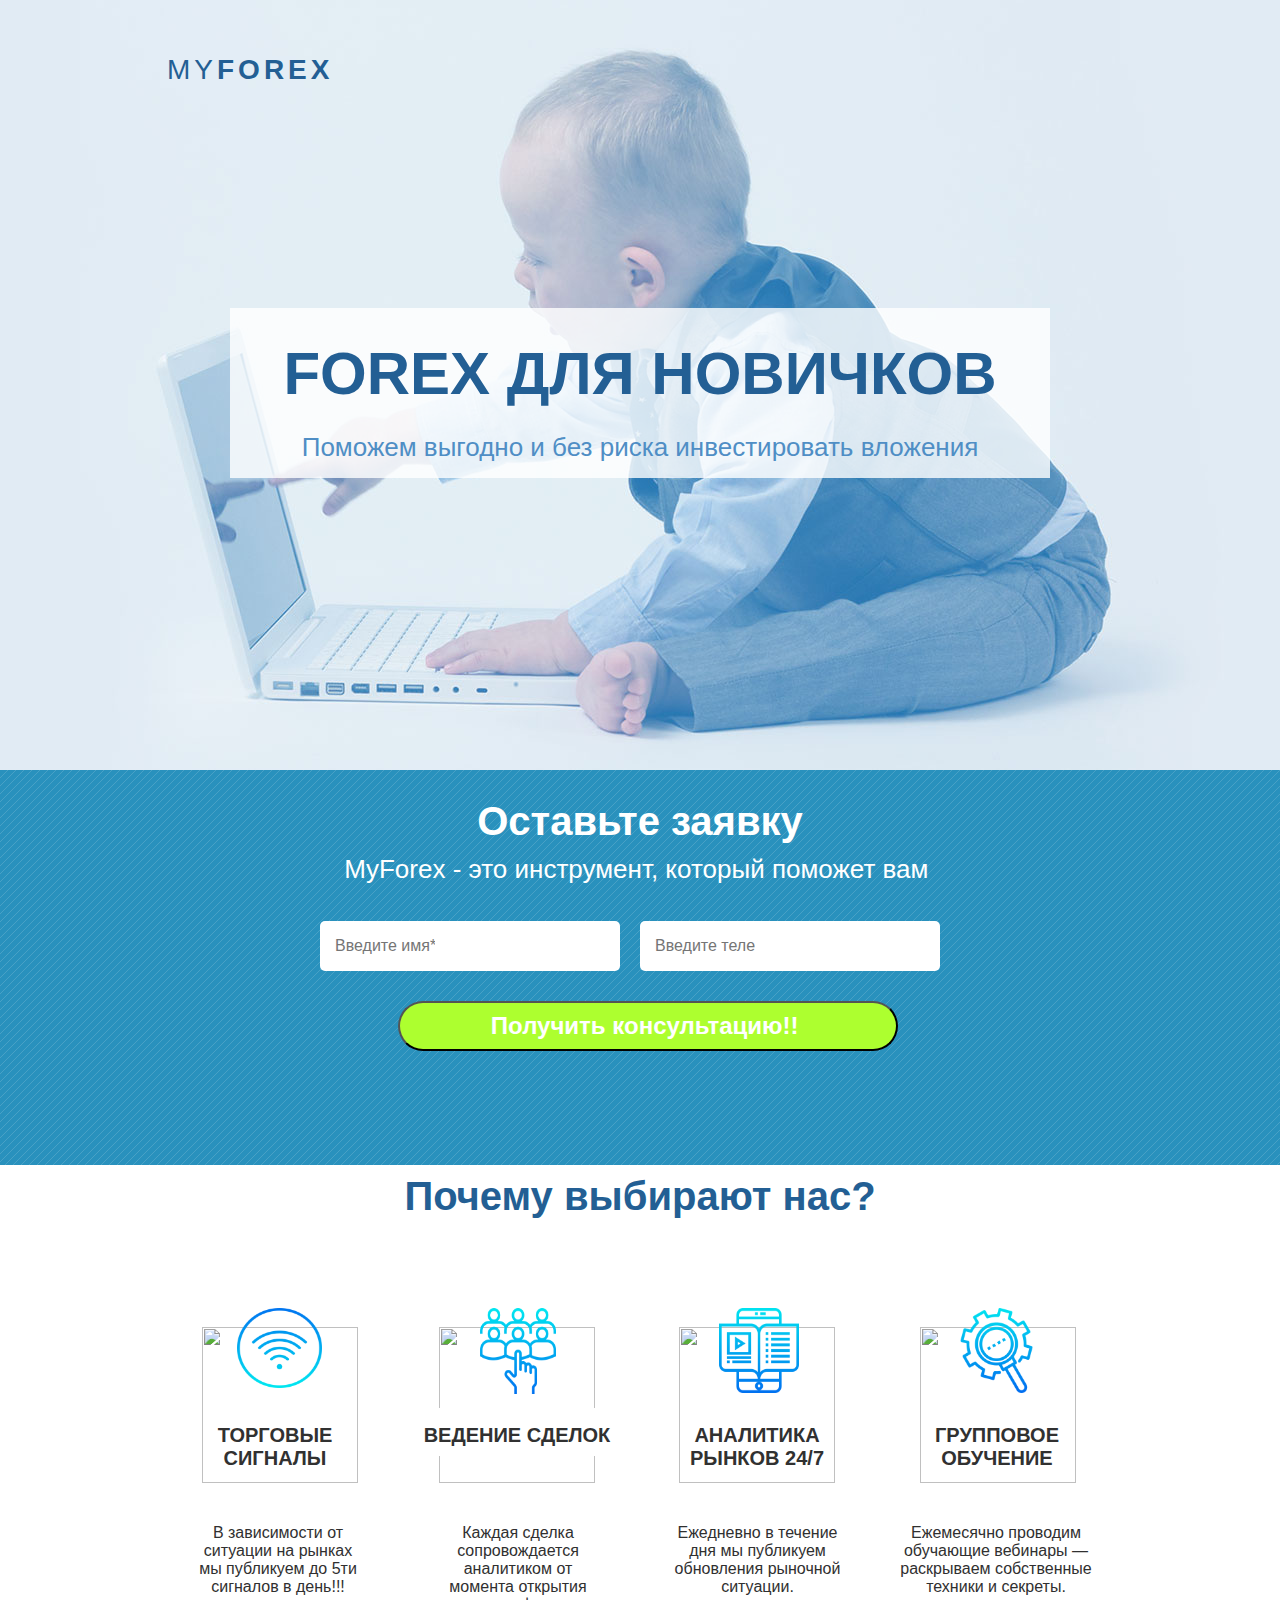
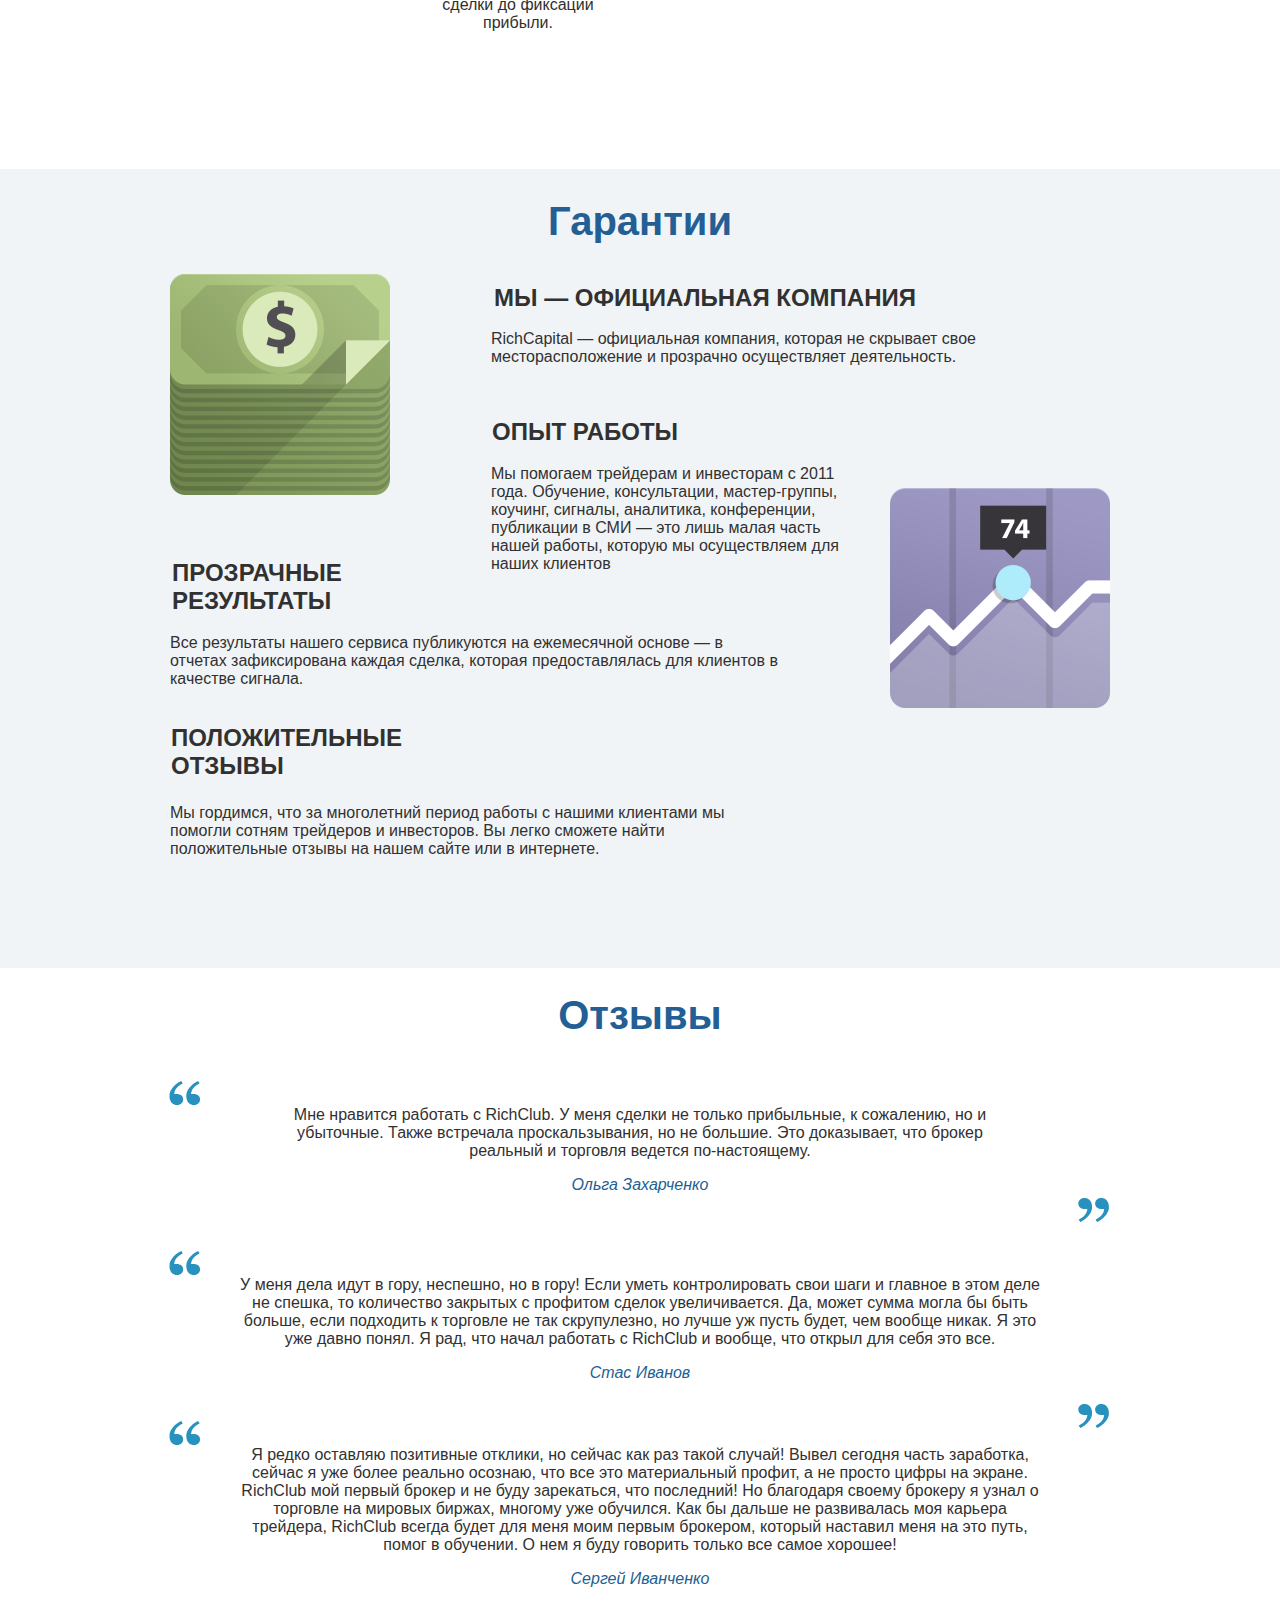
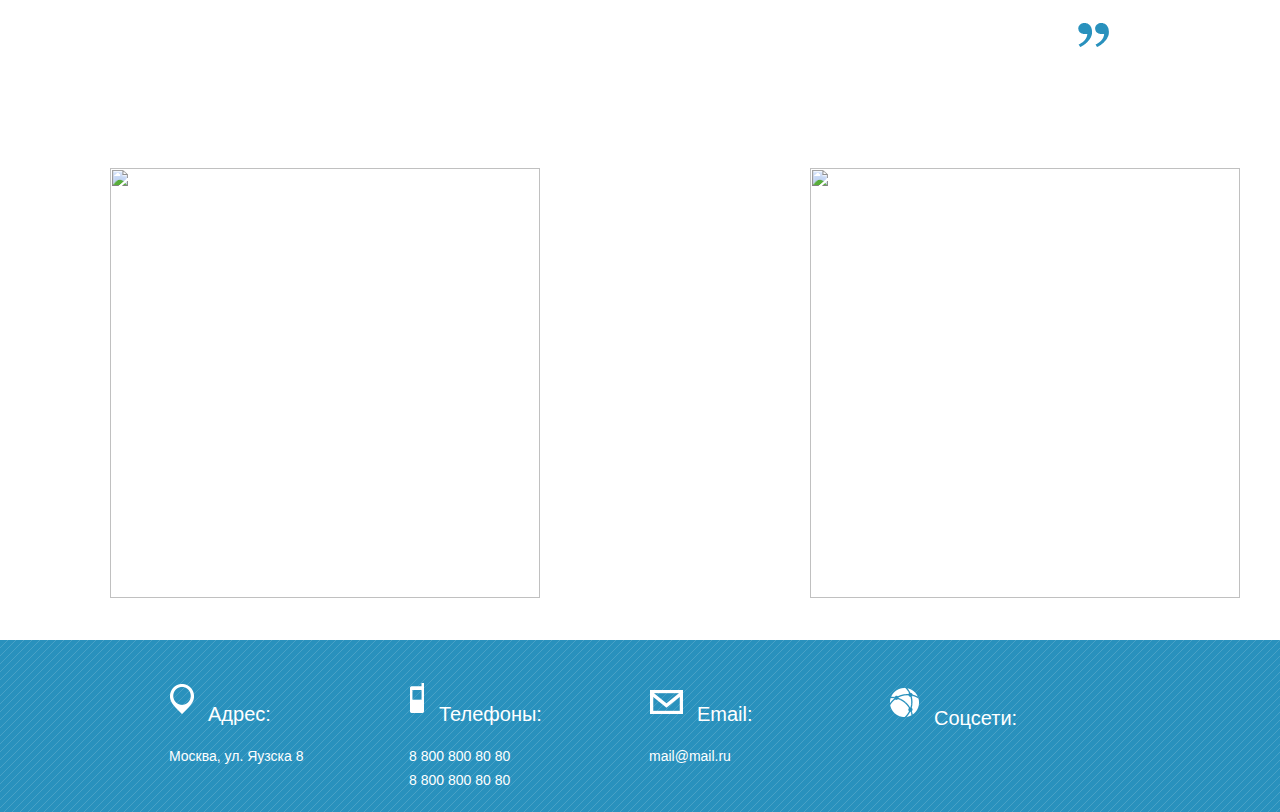
==== commit b6c4dd78: "1" ====
--- a/index.html
+++ b/index.html
@@ -1020,11 +1020,7 @@
 		  
 		  
 		  
-		   <div class="block block-text is-text" id="block-new120" style="display: block;position: absolute;background-position: 0% 0%;background-repeat: no-repeat;border-width: 1px;top: 3270px;height: 56px;width: 940px;z-index: 109;anchor-id: #block-new120;left: 10px;">
-              <p style="text-align: center;"><span style="color:#235f94;"><span style="font-family:open sans,sans-serif;"><span style="font-size:36px;">Статистика наших клиентов :</span></span></span></p>
-
-          </div>
-		  
+		
 		  
 		    <style id="block-style-new129"> #block-new129  {display: block;position: absolute;background-position: 0% 0%;background-repeat: no-repeat;border-width: 1px;fix-aspect: on;top: 3360px;height: 430px;width: 430px;z-index: 117;anchor-id: #block-new129;left: -50px;}#block-new129 > img{vertical-align:top;}</style>
         
